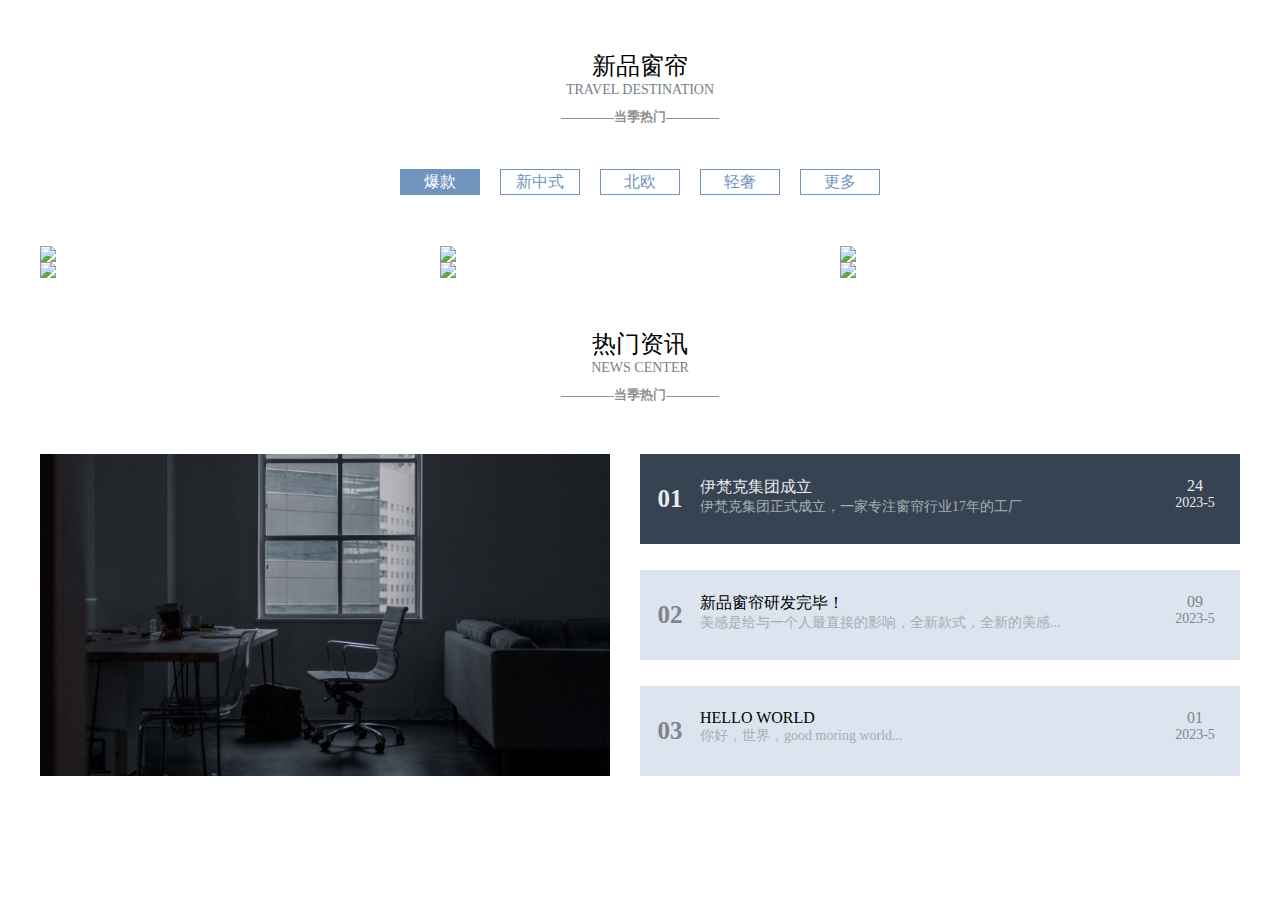
==== itemPage/curtain.html @ f16d417a "Add files via upload" ====
<!DOCTYPE html>
<html lang="en">

<head>
    <meta charset="UTF-8">
    <meta http-equiv="X-UA-Compatible" content="IE=edge">
    <meta name="viewport" content="width=device-width, initial-scale=1.0">
    <title>智慧窗帘-共享生活的美</title>
	<link rel="icon" href="../img/icon.ico" type="img/x-ico" />
	<link rel="stylesheet" href="../css/curtain.css"/>
</head>

<body>
    <div class="bigbox">
        <h2>新品窗帘</h2>
        <h4>TRAVEL DESTINATION</h4>
        <h5>————当季热门————</h5>
        <div class="heard">
            <ul>
                <li class="ulli colorful" onclick='newbox(0)'>爆款</li>
                <li class="ulli" onclick='newbox(1)'>新中式</li>
                <li class="ulli" onclick='newbox(2)'>北欧</li>
                <li class="ulli" onclick='newbox(3)'>轻奢</li>
                <li class="ulli" onclick='newbox(4)'>更多</li>
            </ul>
        </div>
        <div style="height: 50px;">
        </div>
		<div>
			<div class="boxOne">
				<div class="img1">
				    <img src="../img/curtainImg/wall1.jpg">
				    <img src="../img/curtainImg/wall2.jpg">
				    <img src="../img/curtainImg/wall1.jpg">
				
				</div>
				<div class="img1">
				    <img src="../img/curtainImg/wall2.jpg">
				    <img src="../img/curtainImg/wall1.jpg">
				    <img src="../img/curtainImg/wall2.jpg">
				</div>
			</div>
			
			<div class="boxOne" style="display: none;">
				<div class="img1">
				    <img src="../img/curtainImg/wall3.jpg">
				    <img src="../img/curtainImg/wall4.jpg">
				    <img src="../img/curtainImg/wall3.jpg">
				
				</div>
				<div class="img1">
				    <img src="../img/curtainImg/wall4.jpg">
				    <img src="../img/curtainImg/wall3.jpg">
				    <img src="../img/curtainImg/wall4.jpg">
				</div>
			</div>
			
			<div class="boxOne" style="display: none;">
				<div class="img1">
				    <img src="../img/curtainImg/wall5.jpg">
				    <img src="../img/curtainImg/wall6.jpg">
				    <img src="../img/curtainImg/wall5.jpg">
				
				</div>
				<div class="img1">
				    <img src="../img/curtainImg/wall6.jpg">
				    <img src="../img/curtainImg/wall5.jpg">
				    <img src="../img/curtainImg/wall6.jpg">
				</div>
			</div>
			
			<div class="boxOne" style="display: none;">
				<div class="img1">
				    <img src="../img/curtainImg/wall7.jpg">
				    <img src="../img/curtainImg/wall8.jpg">
				    <img src="../img/curtainImg/wall7.jpg">
				
				</div>
				<div class="img1">
				    <img src="../img/curtainImg/wall8.jpg">
				    <img src="../img/curtainImg/wall7.jpg">
				    <img src="../img/curtainImg/wall8.jpg">
				</div>
			</div>
		</div>
        <h2>热门资讯</h2>
        <h4>NEWS CENTER</h4>
        <h5>————当季热门————</h5>
        <div style="height: 50px;"></div>
        <div class="dier">
            
			<img src="../img/curtainImg/wall7.jpg">
				
			
            <div class="left">
                <ul>
                    <li style="background-color: #364352;">
                        <p class="one" style="color: #EBECED;">01</p>
                        <div class="two">
                            <p style="color: #EBECED;">伊梵克集团成立</p>
                            <p>伊梵克集团正式成立，一家专注窗帘行业17年的工厂</p>
                        </div>
                        <div class="three">
                            <p style="color: #EBECED;">24</p>
                            <p style="color: #EBECED;">2023-5</p>
                        </div>
                    </li>
                    <li style="background-color: #DBE4EF;">
                        <p class="one">02</p>
                        <div class="two">
                            <p>新品窗帘研发完毕！</p>
                            <p>美感是给与一个人最直接的影响，全新款式，全新的美感...</p>
                        </div>
                        <div class="three">
                            <p>09</p>
                            <p>2023-5</p>
                        </div>
                    </li>
                    <li style="background-color: #DBE4EF;">
                        <p class="one">03</p>
                        <div class="two">
                            <p>HELLO WORLD</p>
                            <p>你好，世界，good moring world...</p>
                        </div>
                        <div class="three">
                            <p>01</p>
                            <p>2023-5</p>
                        </div>
                    </li>
                </ul>
            </div>
        </div>
    </div>
	<script>
		var boxOne = document.getElementsByClassName("boxOne");
		var ulli = document.getElementsByClassName("ulli");
		newbox = function(num){
			// alert(num)
			if(num != 4){
				boxOne[0].style.display="none"
				boxOne[1].style.display="none"
				boxOne[2].style.display="none"
				boxOne[3].style.display="none"
				boxOne[num].style.display = "block"
				
				ulli[0].classList.remove("colorful")
				ulli[1].classList.remove("colorful")
				ulli[2].classList.remove("colorful")
				ulli[3].classList.remove("colorful")
				ulli[num].classList.add("colorful")
			}else{
				alert("敬请期待，更多详情请关注我们的微信小程序及公众号")
			}
		}
	</script>
</body>

</html>
---- css/curtain.css ----
* {
	margin: 0px;
	padding: 0px;
	list-style: none;
}

.bigbox {
	width: 1200px;
	margin: 0 auto;
	margin-bottom: 100px;
}

h2 {
	text-align: center;
	margin-top: 50px;
	font-weight: 300;
}

h4 {
	text-align: center;
	color: #787F87;
	font-weight: 500;
	font-size: 14PX;
}

h5 {
	margin-top: 10px;
	color: #929090;
	text-align: center;
}

.heard {
	margin-top: 40px;
	height: 30px;
	width: 100%;
}

.heard ul {
	display: flex;
	width: 500px;
	margin: 0 auto;
	color: #7194BF;
}

.heard ul li {
	transition: 0.4s;
	cursor: pointer;
	border: 1px solid #7194BF;
	width: 80px;
	margin-left: 10px;
	margin-right: 10px;
	text-align: center;
	height: 24px;
	margin-top: 3px;
	line-height: 24px;
}

.colorful {
	color: #fff;
	background-color: #7194BF;
}

.img1 {
	transition: 0.2s;
	position: relative;
	display: flex;
}

.img1 img {
	width: 400px;
}

.dier {
	display: flex;
}

.dier img {
	width: 570px;
}

.left {
	margin-left: 30px;
	width: 600px;
	height: 322px;
	background-color: #fff;
}

.left ul li {
	display: flex;
	width: 100%;
	height: 90px;
}

.left ul li:not(:first-child) {
	margin-top: 26px;
	background-color: #E0E9F0;
}

.left ul li {}

.one {
	display: inline-block;
	height: 100%;
	width: 60px;
	font-size: 25px;
	text-align: center;
	line-height: 90px;
	font-weight: 900;
	color: #80858B;
}

.two {
	width: 450px;
}

.two P:first-child {
	font-size: 16px;
	font-weight: 500;
	margin-top: 23px;
	color: #000000;
}

.two P:last-child {
	font-size: 14px;
	color: #A7AEB2;
}

.three {
	width: 90px;
	text-align: center;
}

.three p:first-child {
	margin-top: 23px;
	font-size: 16px;
	font-weight: 500;
	color: #80858B;
}

.three p:last-child {
	font-size: 14px;
	color: #80858B;
}
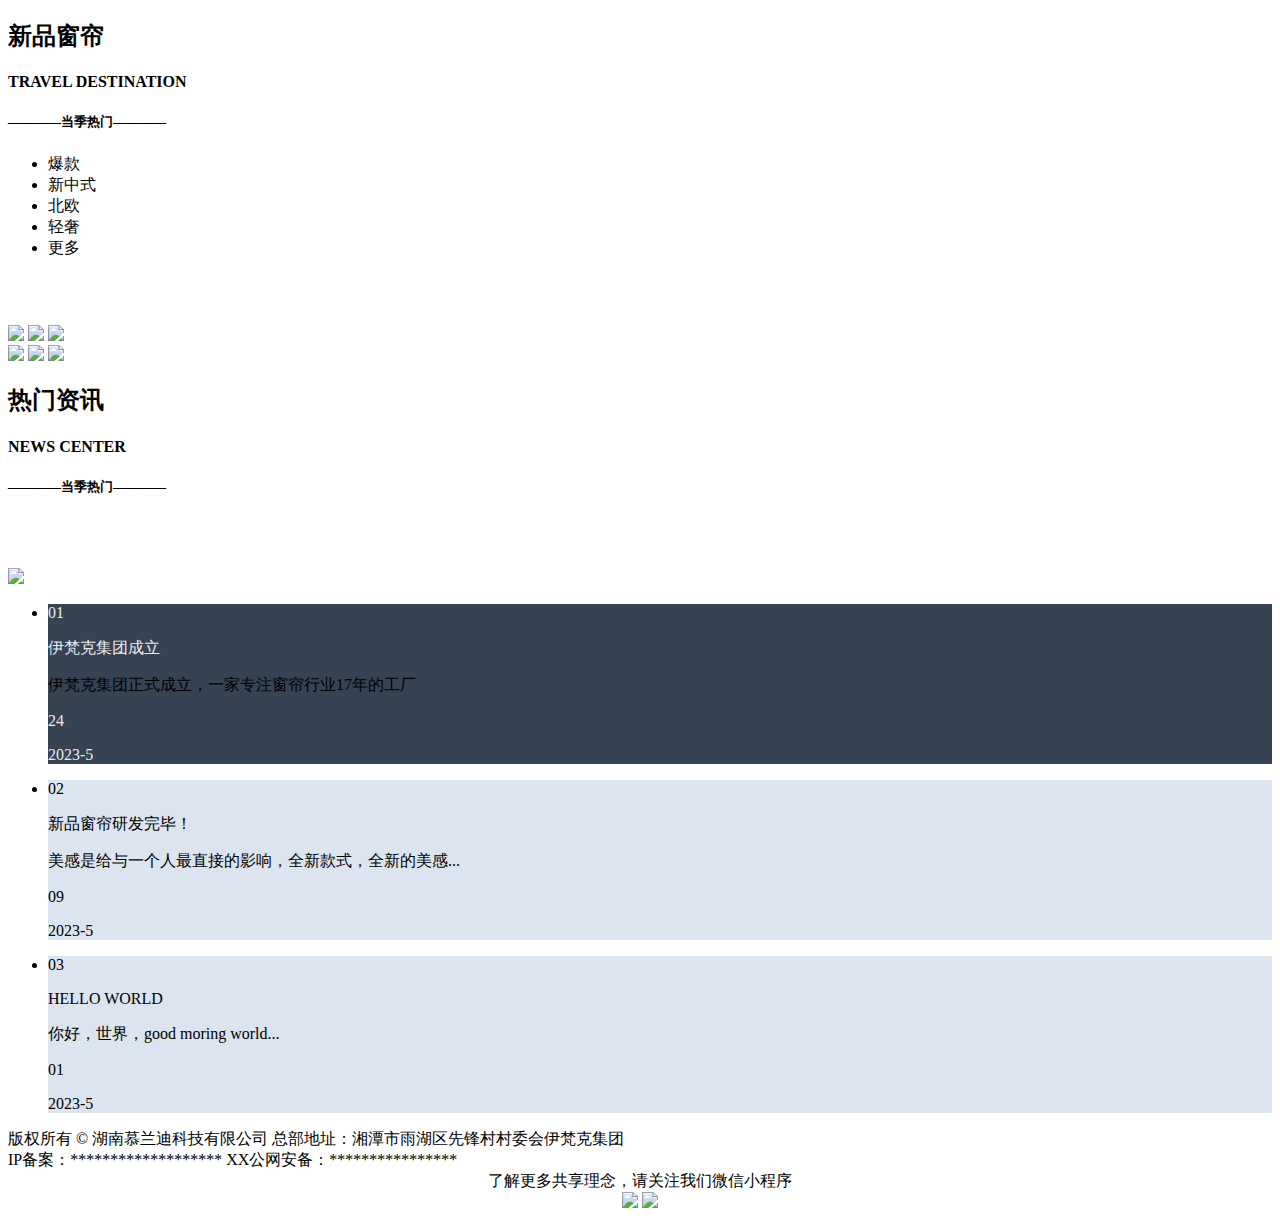
==== commit 8f1428ba: "Add files via upload" ====
--- a/itemPage/curtain.html
+++ b/itemPage/curtain.html
@@ -130,7 +130,29 @@
                 </ul>
             </div>
         </div>
-    </div>
+    </div>
+	
+	<div class="bottom-txt">
+		
+		<div>
+			<div>
+				<span>版权所有 © 湖南慕兰迪科技有限公司</span>
+				<span style="cursor: pointer;" onclick='window.location.href="https:\\\\map.qq.com/poi/?sm=10178766673764810894&keyfrom=3"'>总部地址：湘潭市雨湖区先锋村村委会伊梵克集团</span>
+			</div>
+			<div>
+				<span>IP备案：*******************</span>
+				<span>XX公网安备：****************</span>
+			</div>
+		</div>
+		
+		<div style="display: flex; flex-direction: column; align-items: center;">
+			<span>了解更多共享理念，请关注我们微信小程序</span>
+			<div>
+				<img src="../img/minixcx.png"/>
+				<img src="../img/minixcx.png"/>
+			</div>
+		</div>
+	</div>
 	<script>
 		var boxOne = document.getElementsByClassName("boxOne");
 		var ulli = document.getElementsByClassName("ulli");
